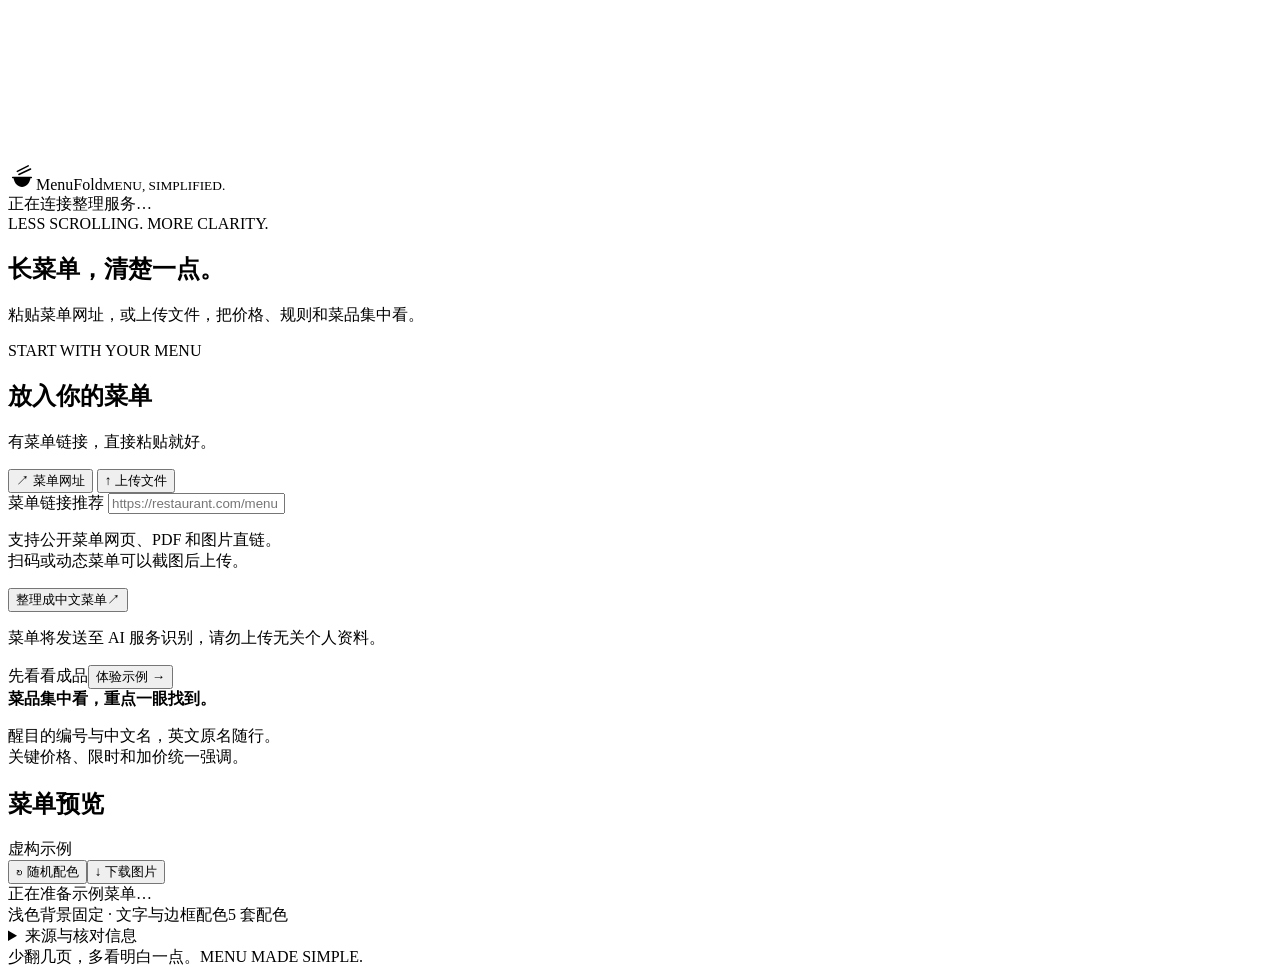
==== web/index.html @ 2bc8b905 "Add files via upload" ====
<!doctype html>
<html lang="zh-CN">
<head>
  <meta charset="UTF-8"><meta name="viewport" content="width=device-width,initial-scale=1">
  <meta name="theme-color" content="#f7f6f2"><title>MenuFold · 中文菜单总览</title>
  <link rel="stylesheet" href="/styles.css">
</head>
<body>
<svg class="svg-defs" aria-hidden="true"><defs><symbol id="bowl" viewBox="0 0 36 36"><path d="M7 20h22c-1 8-6 12-11 12S8 28 7 20Z" fill="currentColor"/><path d="m12 12 14-7M14 16l15-7M6 20h24" fill="none" stroke="currentColor" stroke-width="2" stroke-linecap="round"/></symbol></defs></svg>
<header>
  <div class="brand"><span class="brand-icon"><svg width="28" height="28" aria-hidden="true"><use href="#bowl"/></svg></span><span>MenuFold<small>MENU, SIMPLIFIED.</small></span></div>
  <span class="header-note" id="serviceStatus" role="status">正在连接整理服务…</span>
</header>
<main>
  <section class="hero"><div class="eyebrow">LESS SCROLLING. MORE CLARITY.</div><h1>长菜单，<span>清楚一点。</span></h1><p>粘贴菜单网址，或上传文件，把价格、规则和菜品集中看。</p></section>
  <div class="workspace">
    <aside class="input-column">
      <section class="input-card">
        <div class="kicker">START WITH YOUR MENU</div><h2>放入你的菜单</h2><p>有菜单链接，直接粘贴就好。</p>
        <div class="source-tabs" role="tablist" aria-label="菜单来源">
          <button type="button" class="active" id="urlTab" role="tab" aria-selected="true" aria-controls="urlPane">↗ 菜单网址</button>
          <button type="button" id="fileTab" role="tab" aria-selected="false" aria-controls="filePane">↑ 上传文件</button>
        </div>
        <div class="source-pane" id="urlPane" role="tabpanel" aria-labelledby="urlTab">
          <label class="url-label" for="urlInput">菜单链接<span class="recommended">推荐</span></label>
          <input class="url-input" id="urlInput" type="url" inputmode="url" autocomplete="url" maxlength="4096" placeholder="https://restaurant.com/menu">
          <p class="url-hint">支持公开菜单网页、PDF 和图片直链。<br>扫码或动态菜单可以截图后上传。</p>
        </div>
        <div class="source-pane" id="filePane" role="tabpanel" aria-labelledby="fileTab" hidden>
          <label class="drop-zone" id="dropZone"><input type="file" id="fileInput" accept=".pdf,.jpg,.jpeg,.png,.webp" multiple>
            <svg width="38" height="43" viewBox="0 0 47 52" fill="none" aria-hidden="true"><rect x="12" y="7" width="27" height="36" rx="4" stroke="currentColor" stroke-width="1.3" transform="rotate(7 12 7)"/><rect x="7" y="4" width="27" height="36" rx="4" fill="#fafbf6" stroke="currentColor" stroke-width="1.5" transform="rotate(-5 7 4)"/><path d="M15 15h11M14 21h8M20 34v-9m-4 4 4-4 4 4" stroke="currentColor" stroke-width="1.5" stroke-linecap="round" stroke-linejoin="round"/></svg>
            <strong>拖到这里，或点击上传</strong><small id="uploadLimits">PDF · JPG · PNG · WEBP / 共 30 MB 内</small>
          </label><div class="file-list" id="fileList" aria-live="polite"></div>
        </div>
        <div class="error" id="error" hidden role="alert"></div>
        <button type="button" class="primary-button" id="analyzeButton"><span>整理成中文菜单</span><span aria-hidden="true">↗</span></button>
        <div class="job-status" id="jobStatus" hidden aria-live="polite"><div><span class="spinner"></span><strong>正在识别、翻译和分类</strong><button type="button" id="cancelButton">停止等待</button></div><p id="jobDetail">长菜单可能需要几分钟，请保留页面。</p></div>
        <p class="service-hint" id="serviceHint">菜单将发送至 AI 服务识别，请勿上传无关个人资料。</p>
        <div class="sample-row"><span>先看看成品</span><button type="button" id="demoButton">体验示例 →</button></div>
      </section>
      <div class="side-note"><strong>菜品集中看，重点一眼找到。</strong><p>醒目的编号与中文名，英文原名随行。<br>关键价格、限时和加价统一强调。</p></div>
    </aside>
    <section class="result" id="result" aria-label="菜单整理结果">
      <div class="toolbar">
        <div class="toolbar-title"><h2>菜单预览</h2><span class="badge" id="resultBadge">虚构示例</span></div>
        <div class="toolbar-actions"><span class="theme-label"><span class="swatches" id="swatches"></span><span id="themeName"></span></span><button type="button" class="small-button" id="shuffleTheme">↻ 随机配色</button><button type="button" class="small-button download-button" id="downloadButton">↓ 下载图片</button></div>
      </div>
      <p class="stale-notice" id="staleNotice" hidden>正在整理新菜单，下方暂时显示上一份内容。</p>
      <div class="notices" id="notices" hidden role="status"></div>
      <div class="frame" id="frame"><article class="menu" id="menu"><div class="empty-state">正在准备示例菜单…</div></article></div>
      <div class="result-note"><span id="resultMeta">浅色背景固定 · 文字与边框配色</span><span>5 套配色</span></div>
      <details class="source-details" id="sourceDetails"><summary>来源与核对信息</summary><div id="sourceInfo"></div></details>
    </section>
  </div>
  <footer class="page-footer"><span>少翻几页，多看明白一点。</span><span>MENU MADE SIMPLE.</span></footer>
</main>
<div class="toast" id="toast" hidden role="status"></div>
<script src="/design.js"></script><script src="/export.js"></script><script src="/app.js"></script>
</body>
</html>
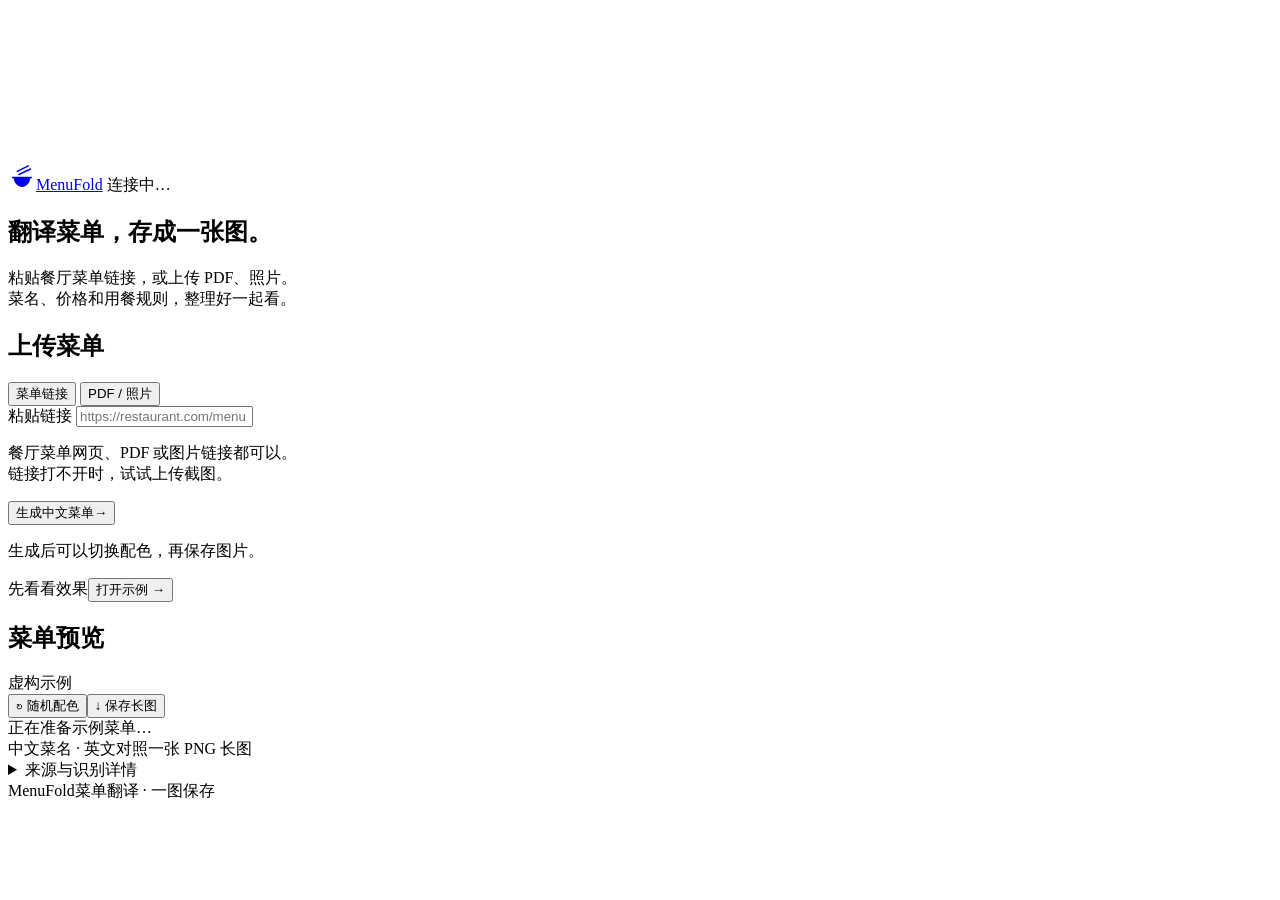
==== commit 4f2a6953: "Add files via upload" ====
--- a/web/index.html
+++ b/web/index.html
@@ -2,29 +2,30 @@
 <html lang="zh-CN">
 <head>
   <meta charset="UTF-8"><meta name="viewport" content="width=device-width,initial-scale=1">
-  <meta name="theme-color" content="#f7f6f2"><title>MenuFold · 中文菜单总览</title>
-  <link rel="stylesheet" href="/styles.css">
+  <meta name="theme-color" content="#f7f6f2"><title>MenuFold · 菜单翻译</title>
+  <meta name="description" content="粘贴菜单链接或上传菜单，翻成中文，整理成一张长图。">
+  <link rel="stylesheet" href="/styles.css?v=0.2.3">
 </head>
 <body>
 <svg class="svg-defs" aria-hidden="true"><defs><symbol id="bowl" viewBox="0 0 36 36"><path d="M7 20h22c-1 8-6 12-11 12S8 28 7 20Z" fill="currentColor"/><path d="m12 12 14-7M14 16l15-7M6 20h24" fill="none" stroke="currentColor" stroke-width="2" stroke-linecap="round"/></symbol></defs></svg>
 <header>
-  <div class="brand"><span class="brand-icon"><svg width="28" height="28" aria-hidden="true"><use href="#bowl"/></svg></span><span>MenuFold<small>MENU, SIMPLIFIED.</small></span></div>
-  <span class="header-note" id="serviceStatus" role="status">正在连接整理服务…</span>
+  <a class="brand" href="/" aria-label="MenuFold 首页"><span class="brand-icon"><svg width="28" height="28" aria-hidden="true"><use href="#bowl"/></svg></span><span>MenuFold</span></a>
+  <span class="header-note" id="serviceStatus" role="status">连接中…</span>
 </header>
 <main>
-  <section class="hero"><div class="eyebrow">LESS SCROLLING. MORE CLARITY.</div><h1>长菜单，<span>清楚一点。</span></h1><p>粘贴菜单网址，或上传文件，把价格、规则和菜品集中看。</p></section>
+  <section class="hero"><h1>翻译菜单，<span>存成一张图。</span></h1><p>粘贴餐厅菜单链接，或上传 PDF、照片。<br class="mobile-break">菜名、价格和用餐规则，整理好一起看。</p></section>
   <div class="workspace">
     <aside class="input-column">
       <section class="input-card">
-        <div class="kicker">START WITH YOUR MENU</div><h2>放入你的菜单</h2><p>有菜单链接，直接粘贴就好。</p>
+        <h2>上传菜单</h2>
         <div class="source-tabs" role="tablist" aria-label="菜单来源">
-          <button type="button" class="active" id="urlTab" role="tab" aria-selected="true" aria-controls="urlPane">↗ 菜单网址</button>
-          <button type="button" id="fileTab" role="tab" aria-selected="false" aria-controls="filePane">↑ 上传文件</button>
+          <button type="button" class="active" id="urlTab" role="tab" aria-selected="true" aria-controls="urlPane">菜单链接</button>
+          <button type="button" id="fileTab" role="tab" aria-selected="false" aria-controls="filePane">PDF / 照片</button>
         </div>
         <div class="source-pane" id="urlPane" role="tabpanel" aria-labelledby="urlTab">
-          <label class="url-label" for="urlInput">菜单链接<span class="recommended">推荐</span></label>
+          <label class="url-label" for="urlInput">粘贴链接</label>
           <input class="url-input" id="urlInput" type="url" inputmode="url" autocomplete="url" maxlength="4096" placeholder="https://restaurant.com/menu">
-          <p class="url-hint">支持公开菜单网页、PDF 和图片直链。<br>扫码或动态菜单可以截图后上传。</p>
+          <p class="url-hint">餐厅菜单网页、PDF 或图片链接都可以。<br>链接打不开时，试试上传截图。</p>
         </div>
         <div class="source-pane" id="filePane" role="tabpanel" aria-labelledby="fileTab" hidden>
           <label class="drop-zone" id="dropZone"><input type="file" id="fileInput" accept=".pdf,.jpg,.jpeg,.png,.webp" multiple>
@@ -33,28 +34,27 @@
           </label><div class="file-list" id="fileList" aria-live="polite"></div>
         </div>
         <div class="error" id="error" hidden role="alert"></div>
-        <button type="button" class="primary-button" id="analyzeButton"><span>整理成中文菜单</span><span aria-hidden="true">↗</span></button>
-        <div class="job-status" id="jobStatus" hidden aria-live="polite"><div><span class="spinner"></span><strong>正在识别、翻译和分类</strong><button type="button" id="cancelButton">停止等待</button></div><p id="jobDetail">长菜单可能需要几分钟，请保留页面。</p></div>
-        <p class="service-hint" id="serviceHint">菜单将发送至 AI 服务识别，请勿上传无关个人资料。</p>
-        <div class="sample-row"><span>先看看成品</span><button type="button" id="demoButton">体验示例 →</button></div>
+        <button type="button" class="primary-button" id="analyzeButton"><span>生成中文菜单</span><span aria-hidden="true">→</span></button>
+        <div class="job-status" id="jobStatus" hidden aria-live="polite"><div><span class="spinner"></span><strong>正在翻译菜单…</strong><button type="button" id="cancelButton">取消</button></div><p id="jobDetail">页数较多时需要几分钟，请保留页面。</p></div>
+        <p class="service-hint" id="serviceHint">生成后可以切换配色，再保存图片。</p>
+        <div class="sample-row"><span>先看看效果</span><button type="button" id="demoButton">打开示例 →</button></div>
       </section>
-      <div class="side-note"><strong>菜品集中看，重点一眼找到。</strong><p>醒目的编号与中文名，英文原名随行。<br>关键价格、限时和加价统一强调。</p></div>
     </aside>
     <section class="result" id="result" aria-label="菜单整理结果">
       <div class="toolbar">
         <div class="toolbar-title"><h2>菜单预览</h2><span class="badge" id="resultBadge">虚构示例</span></div>
-        <div class="toolbar-actions"><span class="theme-label"><span class="swatches" id="swatches"></span><span id="themeName"></span></span><button type="button" class="small-button" id="shuffleTheme">↻ 随机配色</button><button type="button" class="small-button download-button" id="downloadButton">↓ 下载图片</button></div>
+        <div class="toolbar-actions"><span class="theme-label"><span class="swatches" id="swatches" role="group" aria-label="菜单配色"></span><span id="themeName"></span></span><button type="button" class="small-button" id="shuffleTheme">↻ 随机配色</button><button type="button" class="small-button download-button" id="downloadButton">↓ 保存长图</button></div>
       </div>
       <p class="stale-notice" id="staleNotice" hidden>正在整理新菜单，下方暂时显示上一份内容。</p>
       <div class="notices" id="notices" hidden role="status"></div>
       <div class="frame" id="frame"><article class="menu" id="menu"><div class="empty-state">正在准备示例菜单…</div></article></div>
-      <div class="result-note"><span id="resultMeta">浅色背景固定 · 文字与边框配色</span><span>5 套配色</span></div>
-      <details class="source-details" id="sourceDetails"><summary>来源与核对信息</summary><div id="sourceInfo"></div></details>
+      <div class="result-note"><span id="resultMeta">中文菜名 · 英文对照</span><span>一张 PNG 长图</span></div>
+      <details class="source-details" id="sourceDetails"><summary>来源与识别详情</summary><div id="sourceInfo"></div></details>
     </section>
   </div>
-  <footer class="page-footer"><span>少翻几页，多看明白一点。</span><span>MENU MADE SIMPLE.</span></footer>
+  <footer class="page-footer"><span>MenuFold</span><span>菜单翻译 · 一图保存</span></footer>
 </main>
 <div class="toast" id="toast" hidden role="status"></div>
-<script src="/design.js"></script><script src="/export.js"></script><script src="/app.js"></script>
+<script src="/design.js?v=0.2.3"></script><script src="/export.js?v=0.2.3"></script><script src="/app.js?v=0.2.3"></script>
 </body>
 </html>
